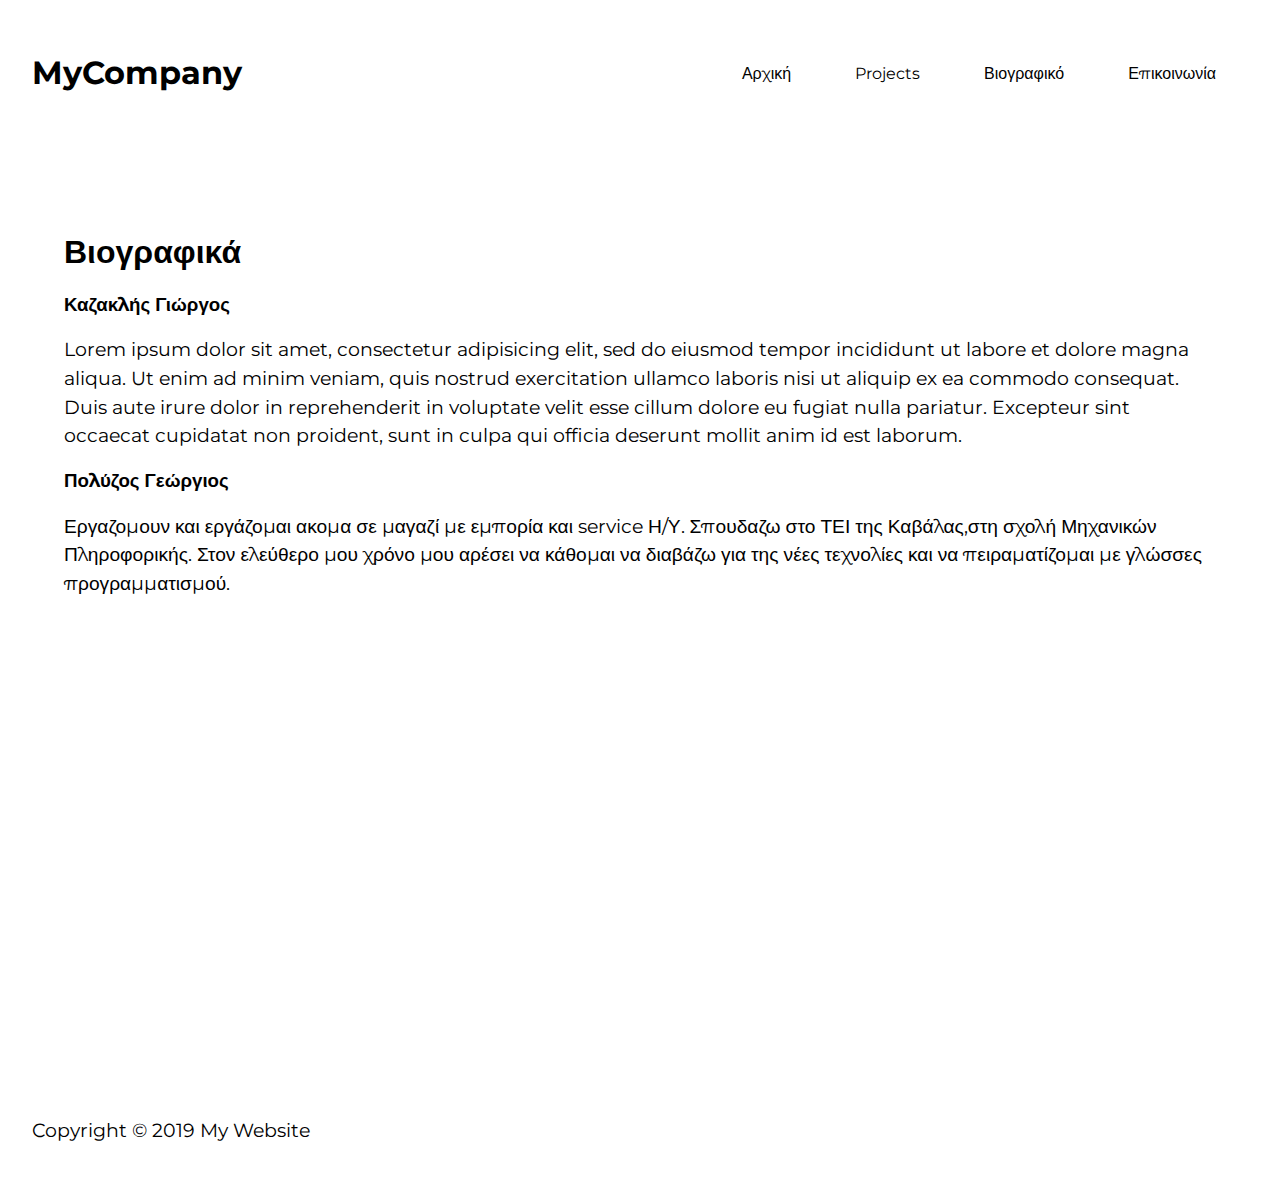
==== bio.html @ d4a4a056 "Update bio.html" ====
<!DOCTYPE html>
<html>
<head>
    <meta charset="UTF-8">
    <meta name="viewport" content="width=device-width, initial-scale=1.0">
    <meta http-equiv="X-UA-Compatible" content="ie=edge">
    <title>Document</title>
    <link rel="stylesheet" href="css/main.css">
</head>
<body>
    <div class="container">
        <header>
            <h1>MyCompany</h1>
            <nav>
                <ul class="navbar">
                    <li><a href="index.html">Αρχική</a></li>
                    <li><a href="project.html">Projects</a></li>
                    <li><a href="bio.html">Βιογραφικό</a></li>
                    <li><a href="epik.html">Επικοινωνία</a></li>
                </ul>
            </nav>
        </header>    
    </div>

    <div class= "white container">
        <div class="container">
            <h1>Βιογραφικά</h1>
            <ul>
                <li>
                    <h3>Καζακλής Γιώργος</h3>
                    <p>Lorem ipsum dolor sit amet, consectetur adipisicing elit, sed do eiusmod
                    tempor incididunt ut labore et dolore magna aliqua. Ut enim ad minim veniam,
                    quis nostrud exercitation ullamco laboris nisi ut aliquip ex ea commodo
                    consequat. Duis aute irure dolor in reprehenderit in voluptate velit esse
                    cillum dolore eu fugiat nulla pariatur. Excepteur sint occaecat cupidatat non
                    proident, sunt in culpa qui officia deserunt mollit anim id est laborum.</p>
                </li>
                <li>
                    <h3>Πολύζος Γεώργιος</h3>
                    <p>Εργαζομουν και εργάζομαι ακομα σε μαγαζί με εμπορία και service Η/Υ. Σπουδαζω στο ΤΕΙ της Καβάλας,στη σχολή 
                    Μηχανικών Πληροφορικής. Στον ελεύθερο μου χρόνο μου αρέσει να κάθομαι να διαβάζω για της νέες τεχνολίες 
                    και να πειραματίζομαι με γλώσσες προγραμματισμού.</p>
                </li>
            </ul>
        </div>   
    </div>

    <footer>
        <div class="footer-container">
            <div class="container">
                <p>Copyright &copy; 2019 My Website</p>
            </div>
        </div>
    </footer>
</body>
</html>
---- css/main.css ----
@import url('https://fonts.googleapis.com/css?family=Montserrat:400,600');

body {
    margin: 0;
    background-color: #fff; 
    font-family: 'Montserrat', sans-serif;
}

p {
    font-size: 1.2em;
    line-height: 1.5em;
}

ul {
    list-style-type:none;
    margin: 0;
    padding: 0;
}

.container {
    text-align: left;
    padding: 2em 2em;  
}

header {
    display: flex;
    justify-content: space-between;
}

nav ul li {
  float: left;
  margin: 2em;
  color: black;
  
}

nav ul li a{
  color: black;
  text-decoration: none;
  width: 1em;
}

nav ul li a:hover{
  background-color: black;  
  color: white;
  width:5em;
  
}

.flex{
  display: flex;
  flex-direction: row;
}

.flex-vert{
  display: flex;
  flex-direction: column;
  padding: 0 40px;
}

.images{
  max-width: 150px ;
  height: 150px;
  border-radius: 50% ;
  vertical-align: baseline;
  
}

.images1{
  max-width: 150px;
  height: 150px;
  border-radius: 10%;
  vertical-align: baseline;
  float: right;
}

.whitecontainer {
  max-width: 1280px  ;
  margin: 0 auto;
}

.whitecontainer li{
  padding: 6em;
  margin top: 0;
  margin-bottom: 0;
  background: #fff;
  padding: 30px;
  border-radius: 10px;
  margin-bottom: 30px ; 
  box-shadow: 0 10px 30px rgba(0,0,0,0.1)
}

footer{
  padding-top: 30%;
}
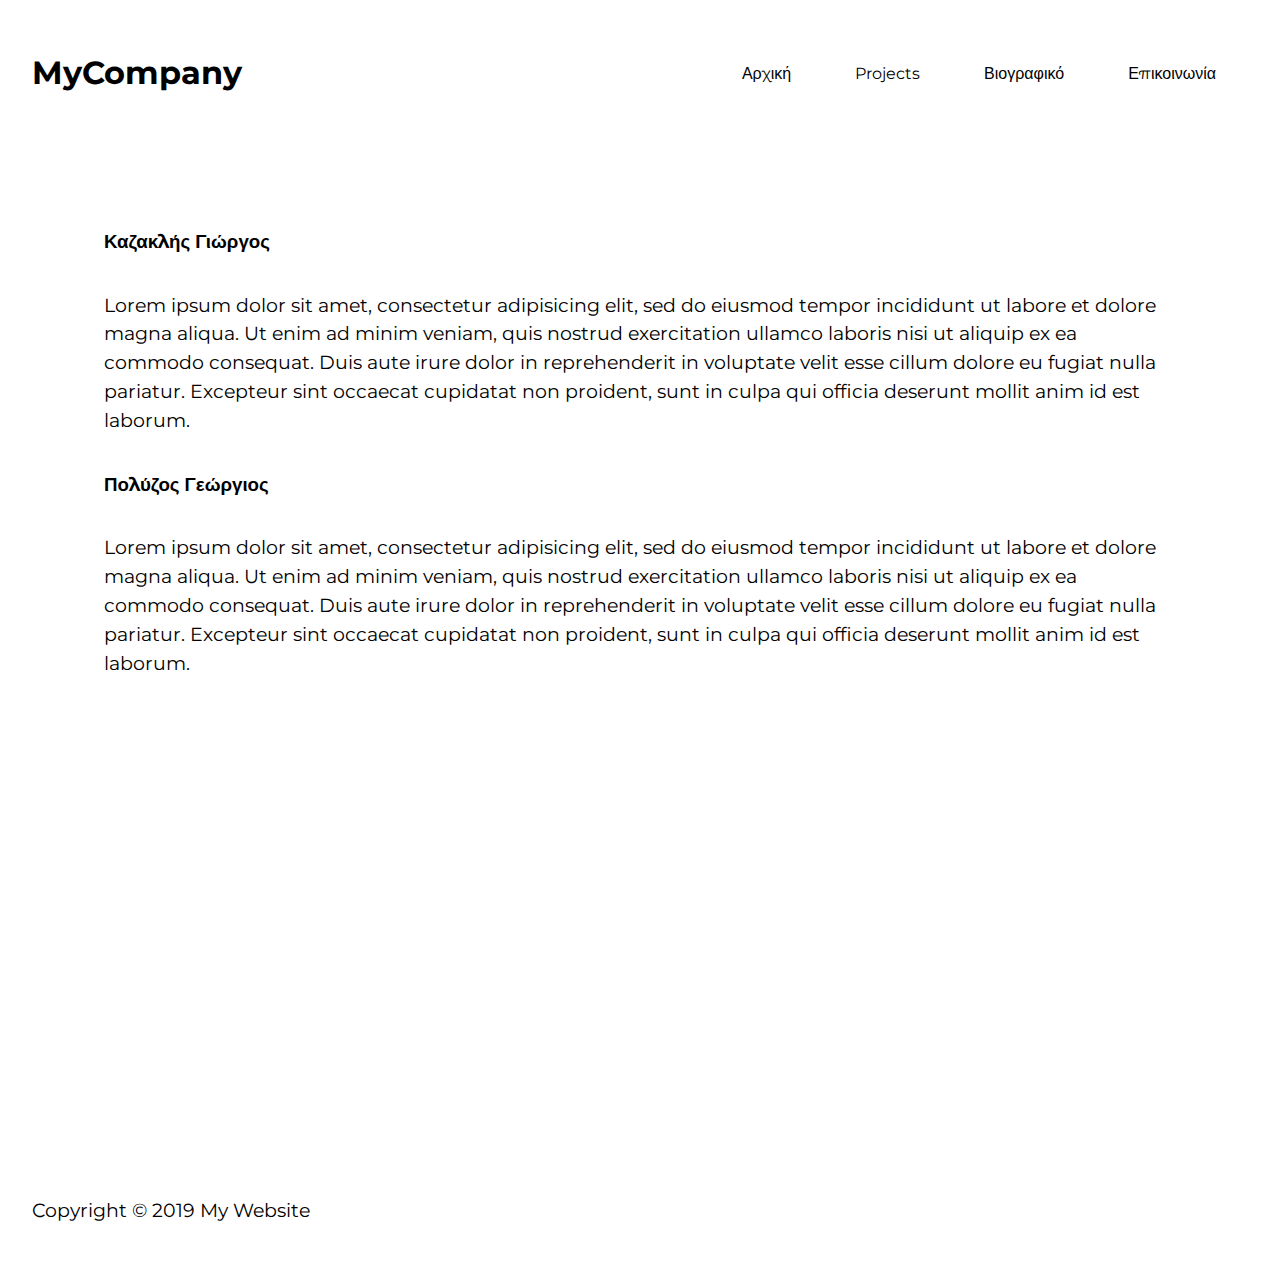
==== commit 3c0bbe4e: "Add files via upload" ====
--- a/bio.html
+++ b/bio.html
@@ -24,22 +24,26 @@
 
     <div class= "white container">
         <div class="container">
-            <h1>Βιογραφικά</h1>
             <ul>
-                <li>
-                    <h3>Καζακλής Γιώργος</h3>
+                <li class="flex">
+                    <div class="flex-vert"> <h3>Καζακλής Γιώργος</h3>
+                    <p>Lorem ipsum dolor sit amet, consectetur adipisicing elit, sed do eiusmod
+                    tempor incididunt ut labore et dolore magna aliqua. Ut enim ad minim veniam,
+                    quis nostrud exercitation ullamco laboris nisi ut aliquip ex ea commodo
+                    consequat. Duis aute irure dolor in reprehenderit in voluptate velit esse
+                    cillum dolore eu fugiat nulla pariatur. Excepteur sint occaecat cupidatat non
+                    proident, sunt in culpa qui officia deserunt mollit anim id est laborum.</p></div>
+                </li>
+                <li class="flex">
+                   <div class="flex-vert"> 
+                    <h3>Πολύζος Γεώργιος</h3>
                     <p>Lorem ipsum dolor sit amet, consectetur adipisicing elit, sed do eiusmod
                     tempor incididunt ut labore et dolore magna aliqua. Ut enim ad minim veniam,
                     quis nostrud exercitation ullamco laboris nisi ut aliquip ex ea commodo
                     consequat. Duis aute irure dolor in reprehenderit in voluptate velit esse
                     cillum dolore eu fugiat nulla pariatur. Excepteur sint occaecat cupidatat non
                     proident, sunt in culpa qui officia deserunt mollit anim id est laborum.</p>
-                </li>
-                <li>
-                    <h3>Πολύζος Γεώργιος</h3>
-                    <p>Εργαζομουν και εργάζομαι ακομα σε μαγαζί με εμπορία και service Η/Υ. Σπουδαζω στο ΤΕΙ της Καβάλας,στη σχολή 
-                    Μηχανικών Πληροφορικής. Στον ελεύθερο μου χρόνο μου αρέσει να κάθομαι να διαβάζω για της νέες τεχνολίες 
-                    και να πειραματίζομαι με γλώσσες προγραμματισμού.</p>
+                   </div>
                 </li>
             </ul>
         </div>   
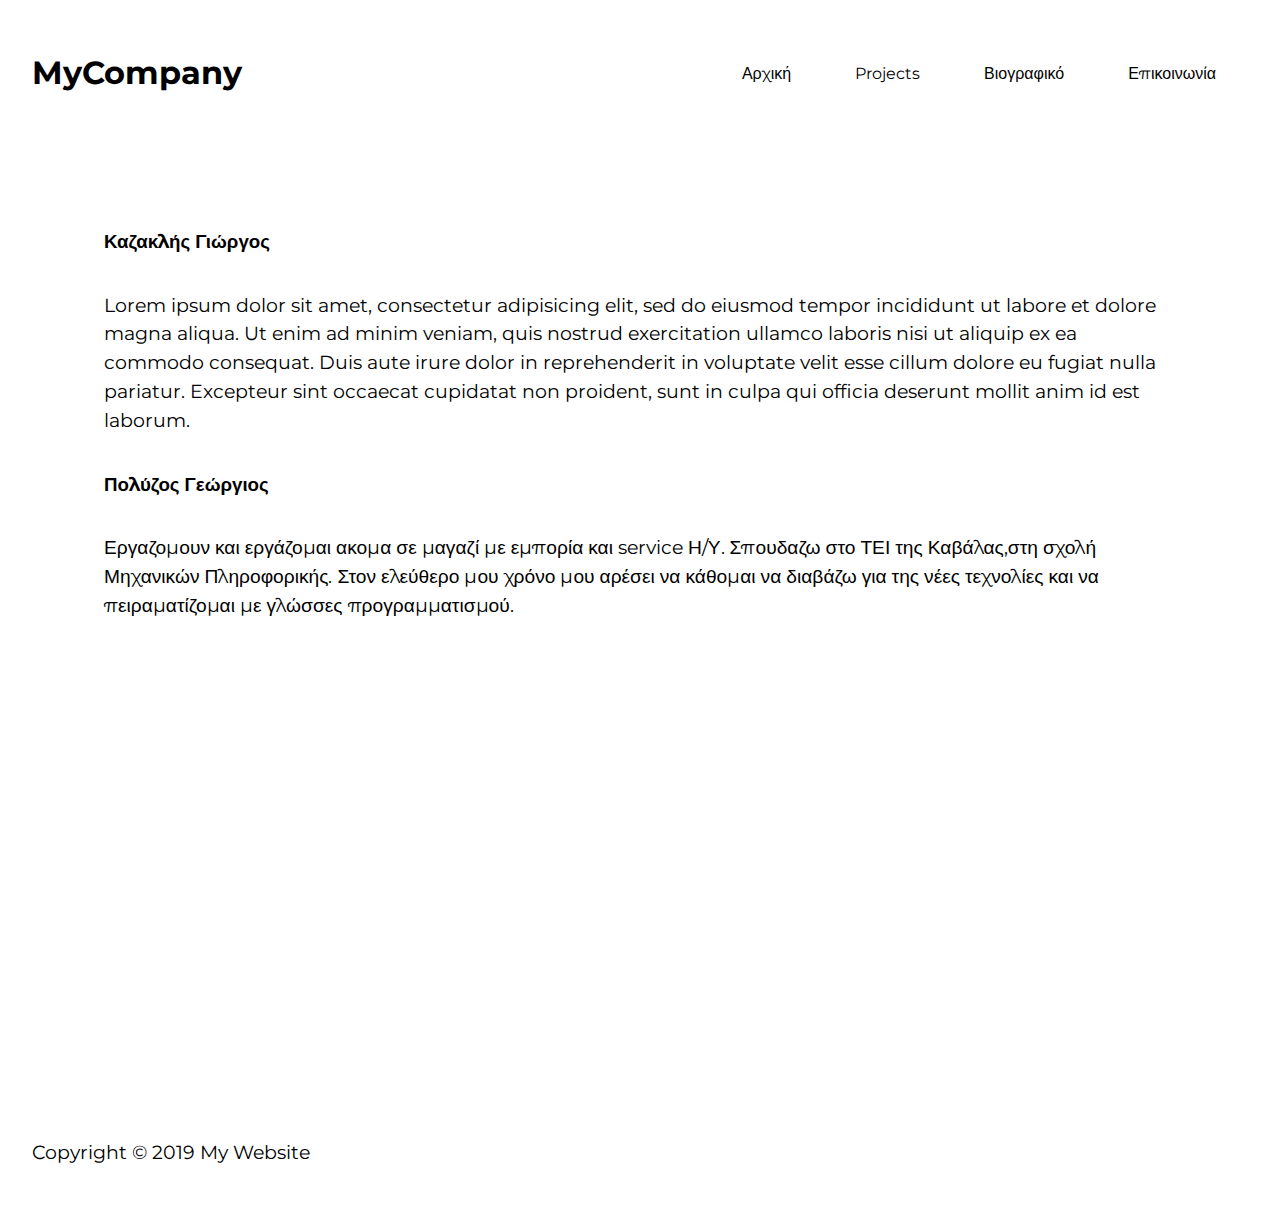
==== commit 45b846fc: "Update bio.html" ====
--- a/bio.html
+++ b/bio.html
@@ -37,12 +37,10 @@
                 <li class="flex">
                    <div class="flex-vert"> 
                     <h3>Πολύζος Γεώργιος</h3>
-                    <p>Lorem ipsum dolor sit amet, consectetur adipisicing elit, sed do eiusmod
-                    tempor incididunt ut labore et dolore magna aliqua. Ut enim ad minim veniam,
-                    quis nostrud exercitation ullamco laboris nisi ut aliquip ex ea commodo
-                    consequat. Duis aute irure dolor in reprehenderit in voluptate velit esse
-                    cillum dolore eu fugiat nulla pariatur. Excepteur sint occaecat cupidatat non
-                    proident, sunt in culpa qui officia deserunt mollit anim id est laborum.</p>
+                    <p>Εργαζομουν και εργάζομαι ακομα σε μαγαζί με εμπορία και service Η/Υ. Σπουδαζω στο ΤΕΙ της Καβάλας,στη σχολή 
+                    Μηχανικών Πληροφορικής. Στον ελεύθερο μου χρόνο μου αρέσει να κάθομαι να διαβάζω για της νέες τεχνολίες 
+                    και να πειραματίζομαι με γλώσσες προγραμματισμού.
+                    </p>
                    </div>
                 </li>
             </ul>
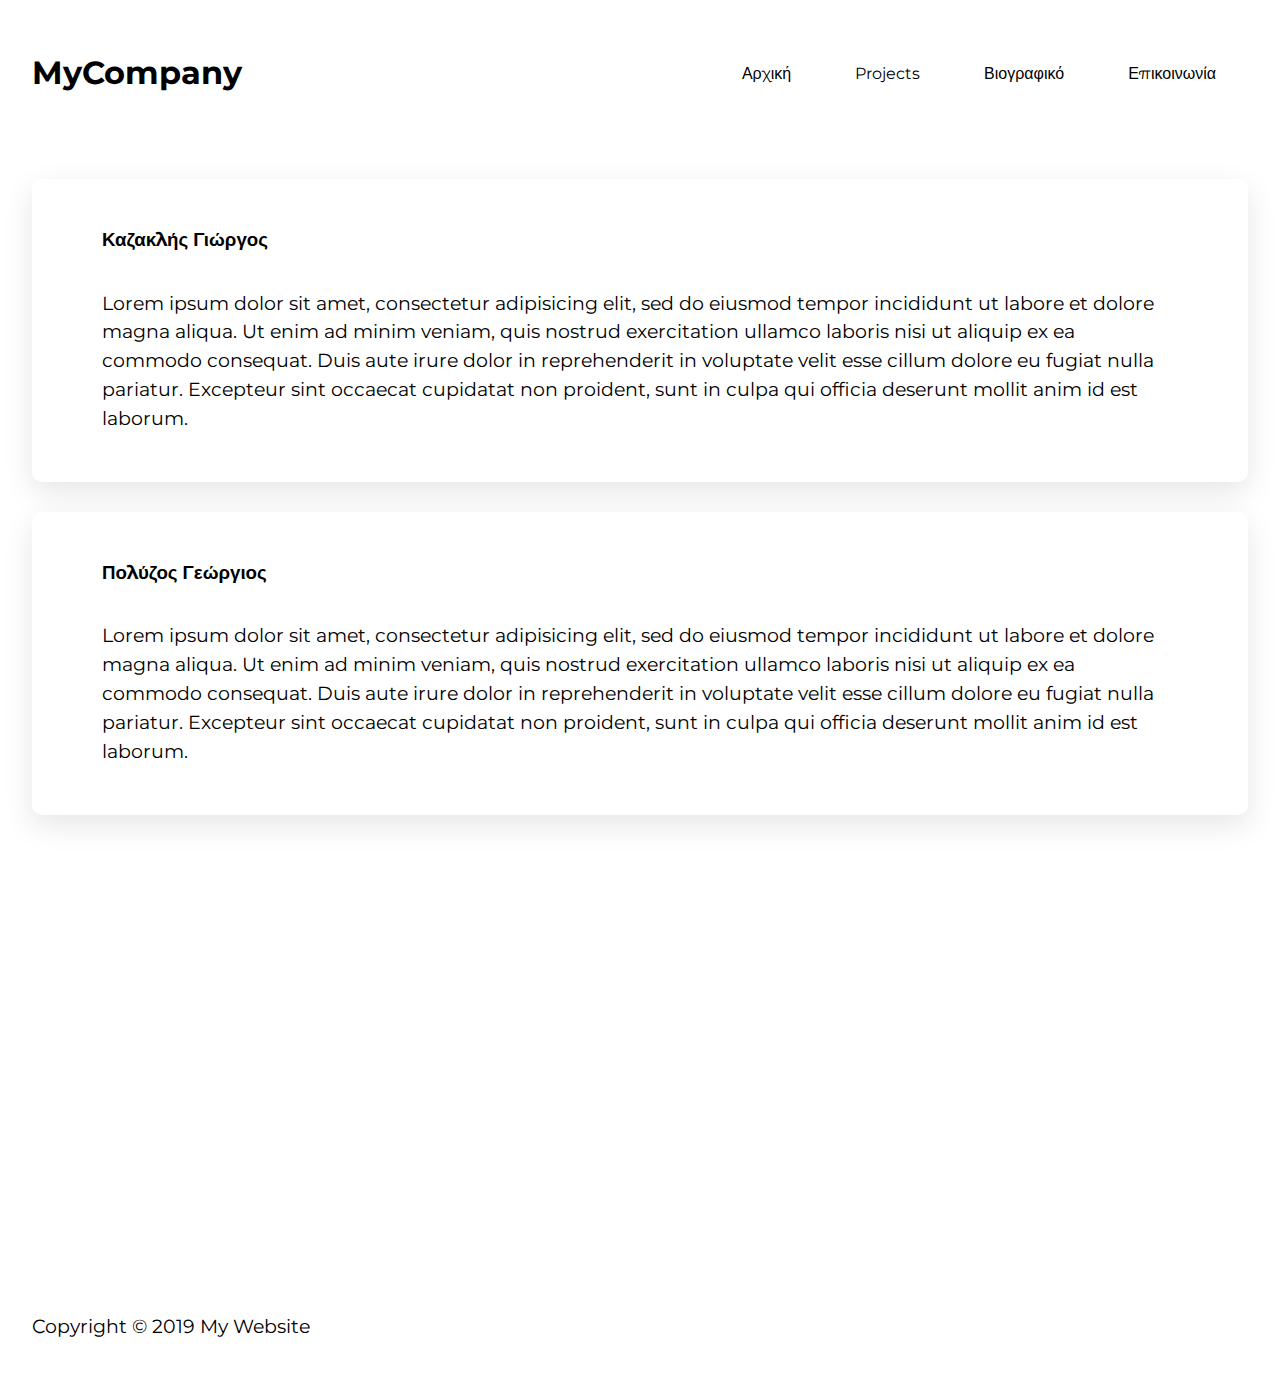
==== commit f9dc26aa: "Add files via upload" ====
--- a/bio.html
+++ b/bio.html
@@ -22,7 +22,7 @@
         </header>    
     </div>
 
-    <div class= "white container">
+    <div class= "whitecontainer">
         <div class="container">
             <ul>
                 <li class="flex">
@@ -37,10 +37,12 @@
                 <li class="flex">
                    <div class="flex-vert"> 
                     <h3>Πολύζος Γεώργιος</h3>
-                    <p>Εργαζομουν και εργάζομαι ακομα σε μαγαζί με εμπορία και service Η/Υ. Σπουδαζω στο ΤΕΙ της Καβάλας,στη σχολή 
-                    Μηχανικών Πληροφορικής. Στον ελεύθερο μου χρόνο μου αρέσει να κάθομαι να διαβάζω για της νέες τεχνολίες 
-                    και να πειραματίζομαι με γλώσσες προγραμματισμού.
-                    </p>
+                    <p>Lorem ipsum dolor sit amet, consectetur adipisicing elit, sed do eiusmod
+                    tempor incididunt ut labore et dolore magna aliqua. Ut enim ad minim veniam,
+                    quis nostrud exercitation ullamco laboris nisi ut aliquip ex ea commodo
+                    consequat. Duis aute irure dolor in reprehenderit in voluptate velit esse
+                    cillum dolore eu fugiat nulla pariatur. Excepteur sint occaecat cupidatat non
+                    proident, sunt in culpa qui officia deserunt mollit anim id est laborum.</p>
                    </div>
                 </li>
             </ul>
--- a/css/main.css
+++ b/css/main.css
@@ -79,7 +79,7 @@
   margin: 0 auto;
 }
 
-.whitecontainer li{
+.whitecontainer li,.whitecontainer .shadow-container{
   padding: 6em;
   margin top: 0;
   margin-bottom: 0;
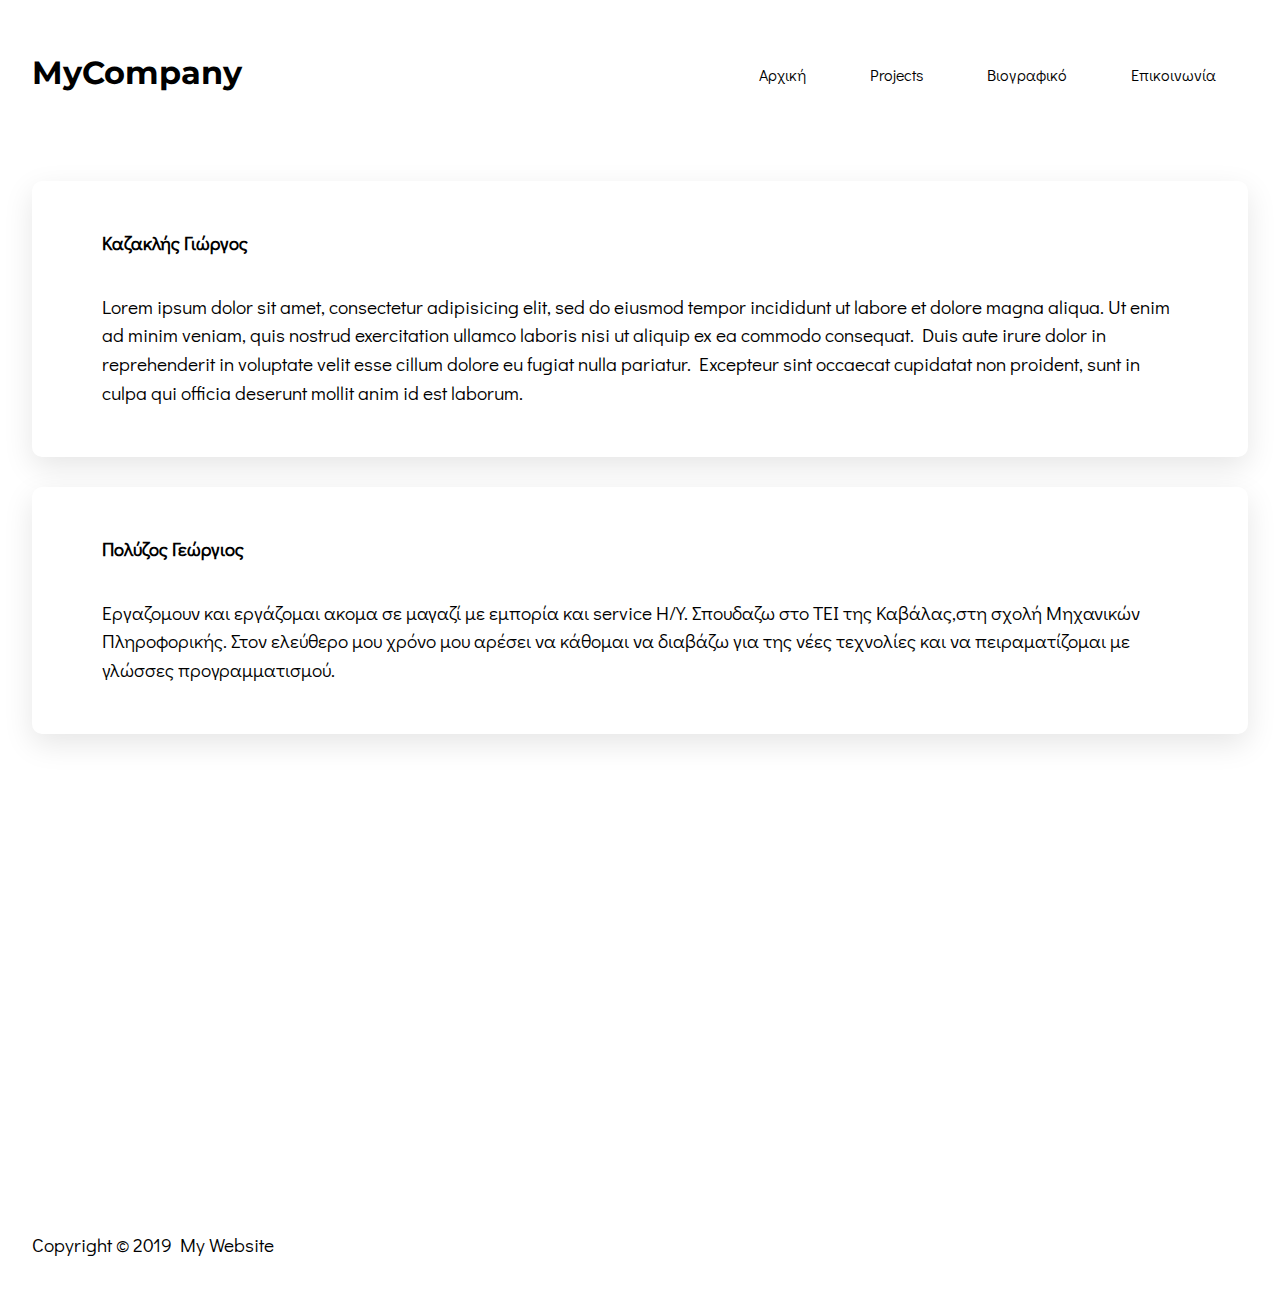
==== commit dfea40e6: "Add files via upload" ====
--- a/bio.html
+++ b/bio.html
@@ -26,23 +26,23 @@
         <div class="container">
             <ul>
                 <li class="flex">
-                    <div class="flex-vert"> <h3>Καζακλής Γιώργος</h3>
-                    <p>Lorem ipsum dolor sit amet, consectetur adipisicing elit, sed do eiusmod
-                    tempor incididunt ut labore et dolore magna aliqua. Ut enim ad minim veniam,
-                    quis nostrud exercitation ullamco laboris nisi ut aliquip ex ea commodo
-                    consequat. Duis aute irure dolor in reprehenderit in voluptate velit esse
-                    cillum dolore eu fugiat nulla pariatur. Excepteur sint occaecat cupidatat non
-                    proident, sunt in culpa qui officia deserunt mollit anim id est laborum.</p></div>
+                    <div class="flex-vert">
+                        <h3>Καζακλής Γιώργος</h3>
+                        <p>Lorem ipsum dolor sit amet, consectetur adipisicing elit, sed do eiusmod
+                        tempor incididunt ut labore et dolore magna aliqua. Ut enim ad minim veniam,
+                        quis nostrud exercitation ullamco laboris nisi ut aliquip ex ea commodo
+                        consequat. Duis aute irure dolor in reprehenderit in voluptate velit esse
+                        cillum dolore eu fugiat nulla pariatur. Excepteur sint occaecat cupidatat non
+                        proident, sunt in culpa qui officia deserunt mollit anim id est laborum.</p>
+                    </div>
                 </li>
                 <li class="flex">
                    <div class="flex-vert"> 
-                    <h3>Πολύζος Γεώργιος</h3>
-                    <p>Lorem ipsum dolor sit amet, consectetur adipisicing elit, sed do eiusmod
-                    tempor incididunt ut labore et dolore magna aliqua. Ut enim ad minim veniam,
-                    quis nostrud exercitation ullamco laboris nisi ut aliquip ex ea commodo
-                    consequat. Duis aute irure dolor in reprehenderit in voluptate velit esse
-                    cillum dolore eu fugiat nulla pariatur. Excepteur sint occaecat cupidatat non
-                    proident, sunt in culpa qui officia deserunt mollit anim id est laborum.</p>
+                        <h3>Πολύζος Γεώργιος</h3>
+                        <p>Εργαζομουν και εργάζομαι ακομα σε μαγαζί με εμπορία και service Η/Υ. Σπουδαζω στο ΤΕΙ της Καβάλας,στη σχολή 
+                            Μηχανικών Πληροφορικής. Στον ελεύθερο μου χρόνο μου αρέσει να κάθομαι να διαβάζω για της νέες τεχνολίες 
+                            και να πειραματίζομαι με γλώσσες προγραμματισμού.
+                        </p>
                    </div>
                 </li>
             </ul>
--- a/css/main.css
+++ b/css/main.css
@@ -1,9 +1,13 @@
-@import url('https://fonts.googleapis.com/css?family=Montserrat:400,600');
+@import url('https://fonts.googleapis.com/css?family=Didact+Gothic|Montserrat:400,600');
 
 body {
     margin: 0;
     background-color: #fff; 
-    font-family: 'Montserrat', sans-serif;
+    font-family: 'Didact Gothic', sans-serif;
+}
+
+h1{
+  font-family: 'Montserrat';
 }
 
 p {
@@ -81,7 +85,7 @@
 
 .whitecontainer li,.whitecontainer .shadow-container{
   padding: 6em;
-  margin top: 0;
+  margin-top: 0;
   margin-bottom: 0;
   background: #fff;
   padding: 30px;
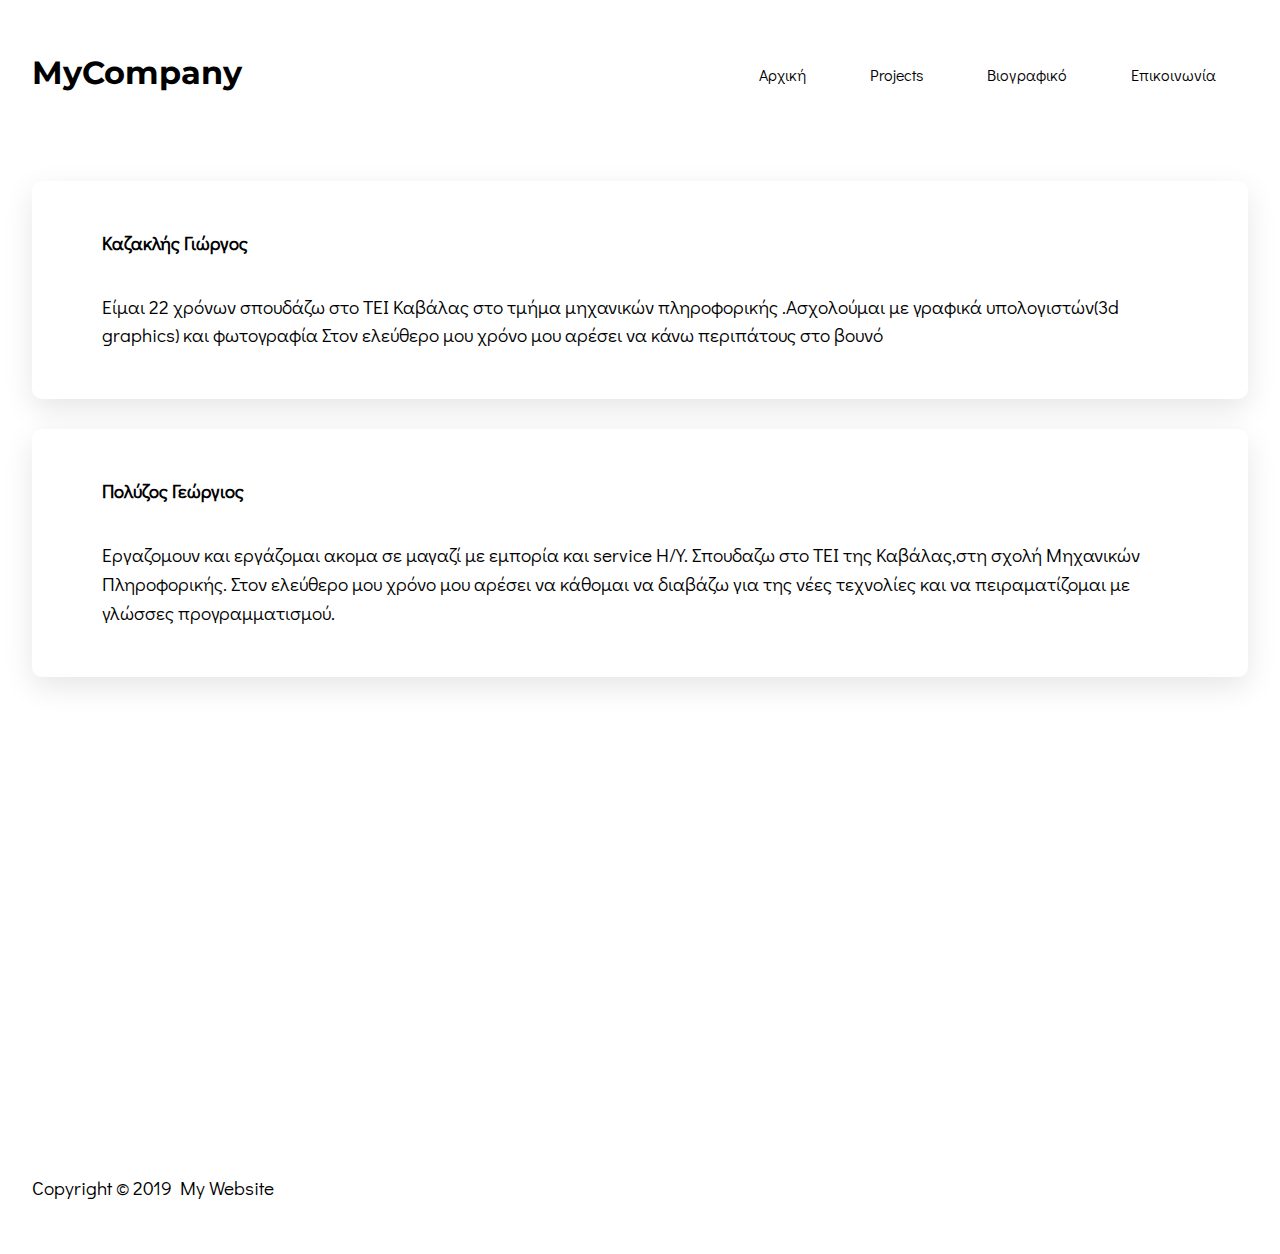
==== commit 40248092: "Update bio.html" ====
--- a/bio.html
+++ b/bio.html
@@ -28,12 +28,8 @@
                 <li class="flex">
                     <div class="flex-vert">
                         <h3>Καζακλής Γιώργος</h3>
-                        <p>Lorem ipsum dolor sit amet, consectetur adipisicing elit, sed do eiusmod
-                        tempor incididunt ut labore et dolore magna aliqua. Ut enim ad minim veniam,
-                        quis nostrud exercitation ullamco laboris nisi ut aliquip ex ea commodo
-                        consequat. Duis aute irure dolor in reprehenderit in voluptate velit esse
-                        cillum dolore eu fugiat nulla pariatur. Excepteur sint occaecat cupidatat non
-                        proident, sunt in culpa qui officia deserunt mollit anim id est laborum.</p>
+                        <p>Είμαι 22 χρόνων σπουδάζω στο ΤΕΙ Καβάλας στο τμήμα μηχανικών πληροφορικής .Ασχολούμαι με γραφικά υπολογιστών(3d graphics) 
+                           και φωτογραφία Στον ελεύθερο μου χρόνο μου αρέσει να κάνω περιπάτους στο βουνό</p>
                     </div>
                 </li>
                 <li class="flex">
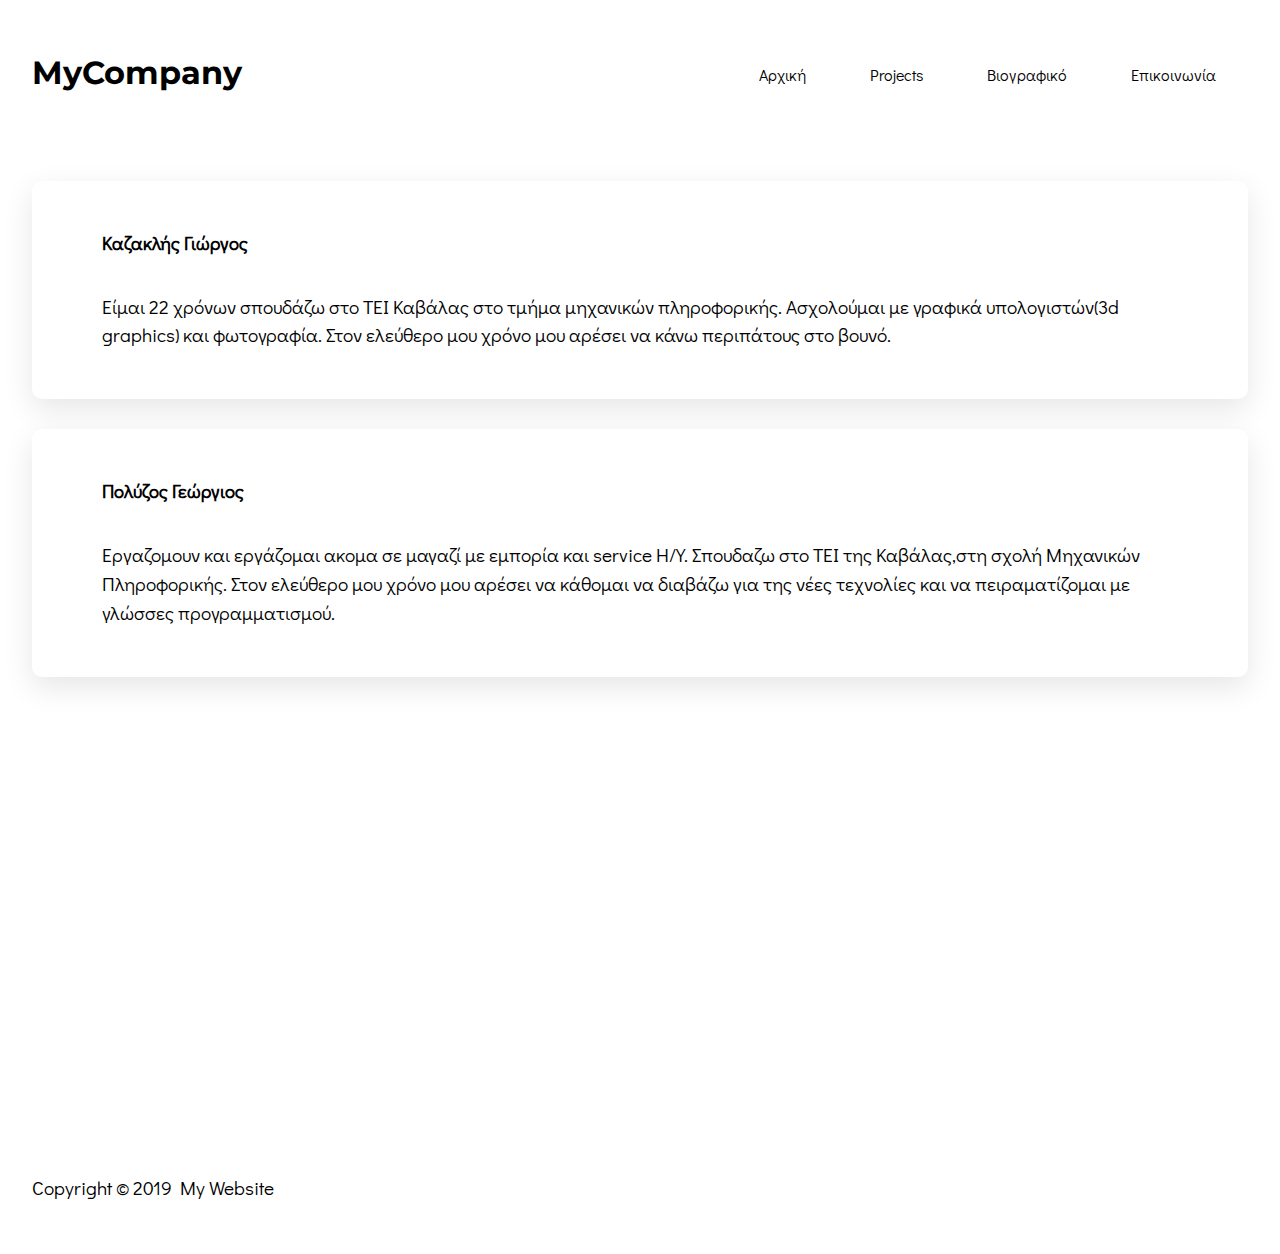
==== commit 7a1eb3ba: "Update bio.html" ====
--- a/bio.html
+++ b/bio.html
@@ -28,8 +28,8 @@
                 <li class="flex">
                     <div class="flex-vert">
                         <h3>Καζακλής Γιώργος</h3>
-                        <p>Είμαι 22 χρόνων σπουδάζω στο ΤΕΙ Καβάλας στο τμήμα μηχανικών πληροφορικής .Ασχολούμαι με γραφικά υπολογιστών(3d graphics) 
-                           και φωτογραφία Στον ελεύθερο μου χρόνο μου αρέσει να κάνω περιπάτους στο βουνό</p>
+                        <p>Είμαι 22 χρόνων σπουδάζω στο ΤΕΙ Καβάλας στο τμήμα μηχανικών πληροφορικής. Ασχολούμαι με γραφικά υπολογιστών(3d graphics) 
+                           και φωτογραφία. Στον ελεύθερο μου χρόνο μου αρέσει να κάνω περιπάτους στο βουνό.</p>
                     </div>
                 </li>
                 <li class="flex">
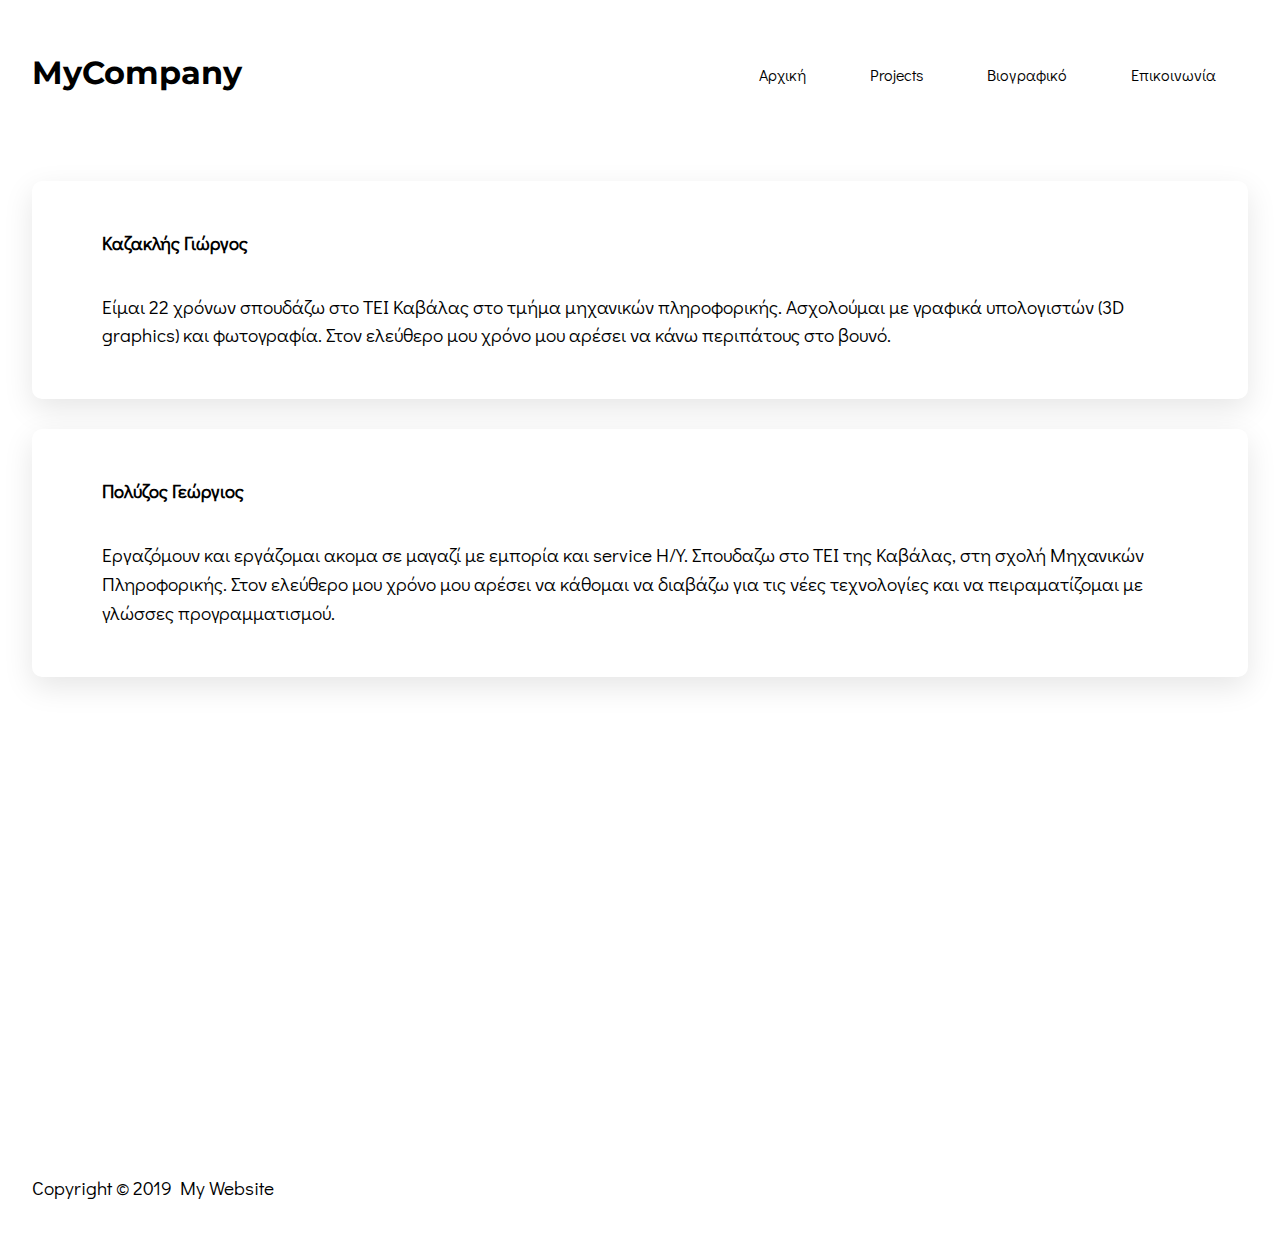
==== commit ebff61b2: "Update bio.html" ====
--- a/bio.html
+++ b/bio.html
@@ -28,15 +28,15 @@
                 <li class="flex">
                     <div class="flex-vert">
                         <h3>Καζακλής Γιώργος</h3>
-                        <p>Είμαι 22 χρόνων σπουδάζω στο ΤΕΙ Καβάλας στο τμήμα μηχανικών πληροφορικής. Ασχολούμαι με γραφικά υπολογιστών(3d graphics) 
+                        <p>Είμαι 22 χρόνων σπουδάζω στο ΤΕΙ Καβάλας στο τμήμα μηχανικών πληροφορικής. Ασχολούμαι με γραφικά υπολογιστών (3D graphics) 
                            και φωτογραφία. Στον ελεύθερο μου χρόνο μου αρέσει να κάνω περιπάτους στο βουνό.</p>
                     </div>
                 </li>
                 <li class="flex">
                    <div class="flex-vert"> 
                         <h3>Πολύζος Γεώργιος</h3>
-                        <p>Εργαζομουν και εργάζομαι ακομα σε μαγαζί με εμπορία και service Η/Υ. Σπουδαζω στο ΤΕΙ της Καβάλας,στη σχολή 
-                            Μηχανικών Πληροφορικής. Στον ελεύθερο μου χρόνο μου αρέσει να κάθομαι να διαβάζω για της νέες τεχνολίες 
+                        <p>Εργαζόμουν και εργάζομαι ακομα σε μαγαζί με εμπορία και service Η/Υ. Σπουδαζω στο ΤΕΙ της Καβάλας, στη σχολή 
+                            Μηχανικών Πληροφορικής. Στον ελεύθερο μου χρόνο μου αρέσει να κάθομαι να διαβάζω για τις νέες τεχνολογίες 
                             και να πειραματίζομαι με γλώσσες προγραμματισμού.
                         </p>
                    </div>
